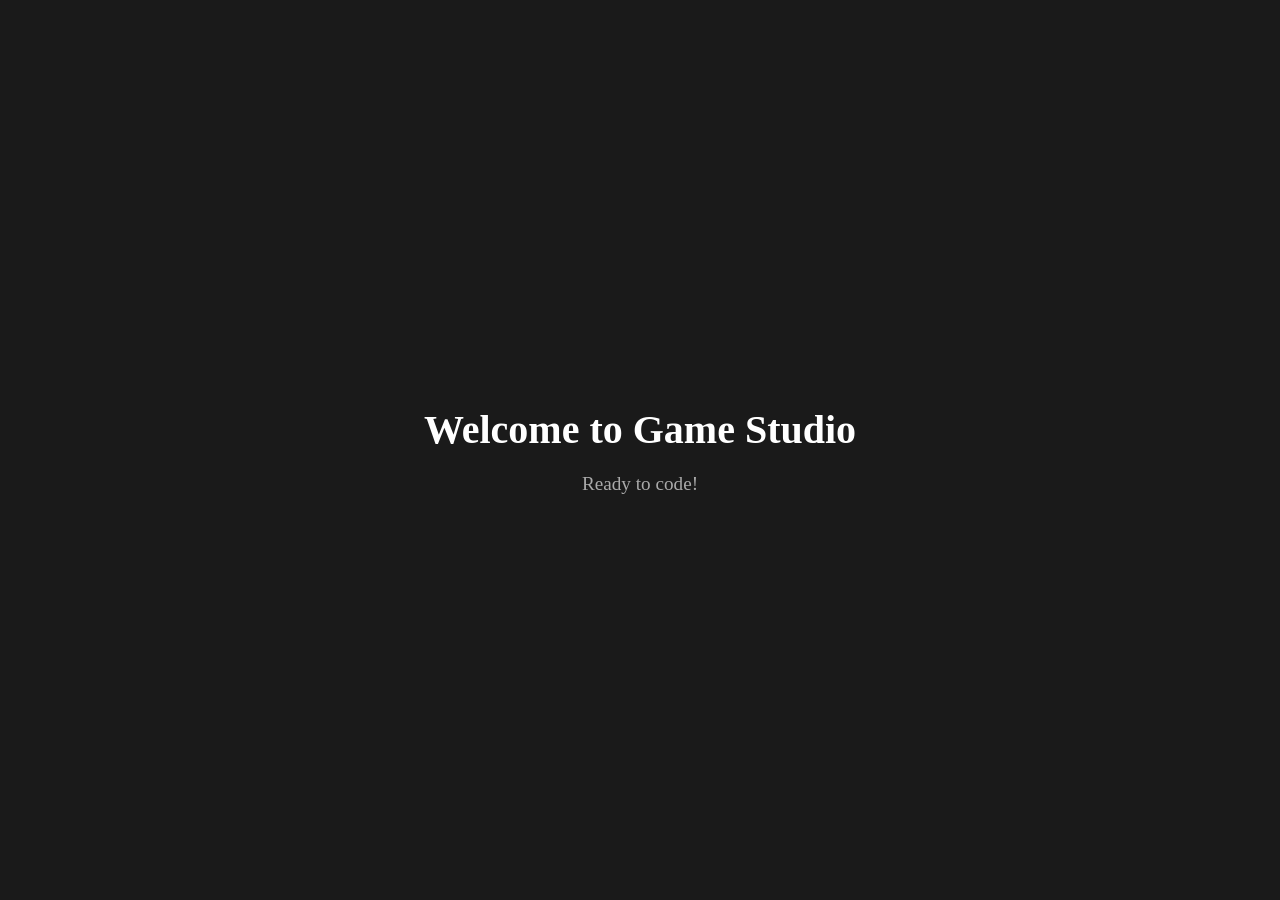
==== index.html @ 68ebd5f8 "Initial commit" ====
<!DOCTYPE html>
<html>
<head>
    <meta charset="UTF-8">
    <meta name="viewport" content="width=device-width, initial-scale=1">
    <title>Game Studio</title>
    <link rel="stylesheet" href="src/style.css">
</head>
<body>
    <div id="app"></div>
    <script src="src/main.js"></script>
</body>
</html>
---- src/style.css ----
* { margin: 0; padding: 0; box-sizing: border-box; }
body { 
    width: 100vw; 
    height: 100vh; 
    background: #1a1a1a; 
    color: #fff;
    font-family: -apple-system, BlinkMacSystemFont, 'Segoe UI', Roboto;
    display: flex;
    align-items: center;
    justify-content: center;
}
#app { text-align: center; }
h1 { font-size: 2.5em; margin-bottom: 20px; }
p { font-size: 1.2em; color: #aaa; }
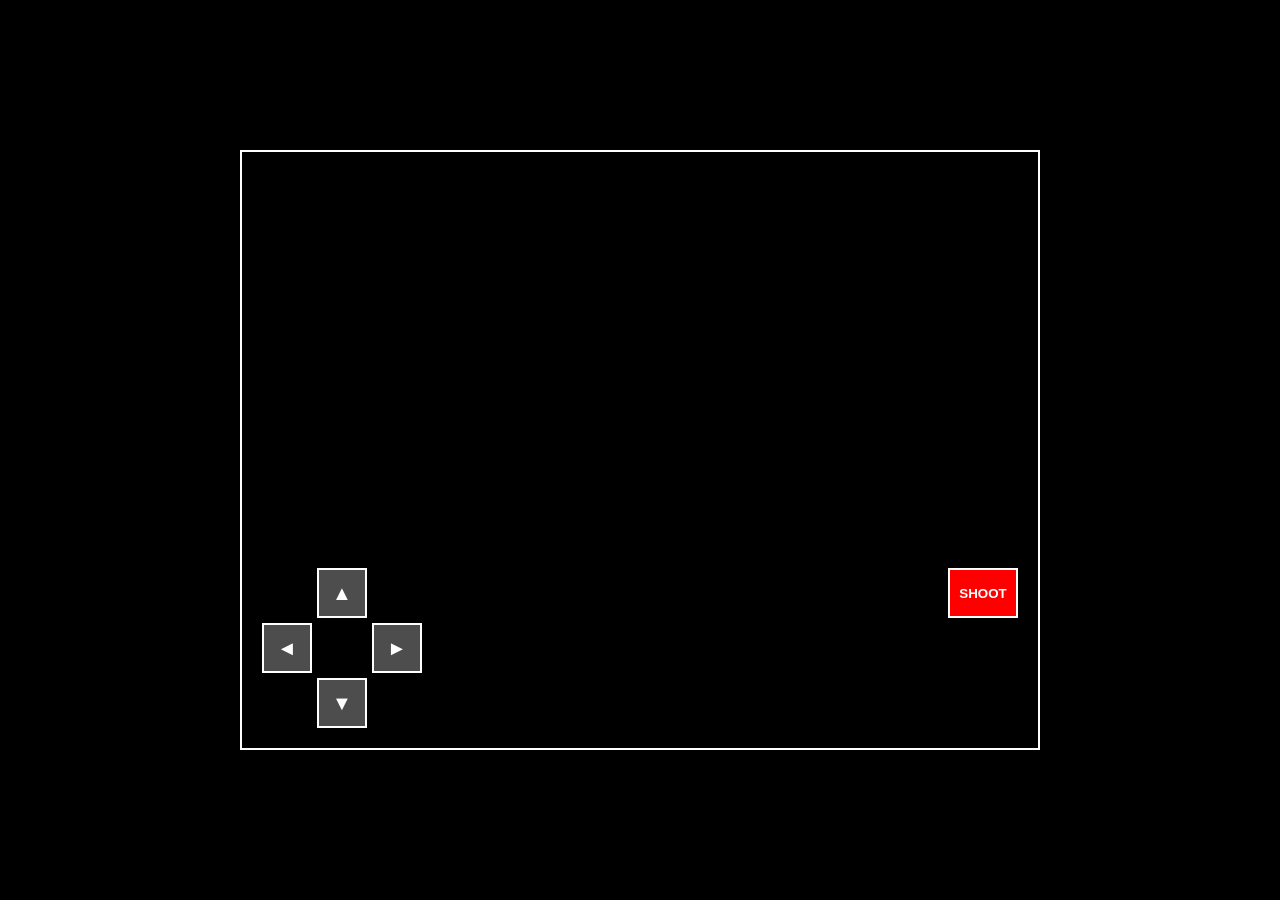
==== commit daca04da: "Add Doom-like raycaster game with touch controls" ====
--- a/index.html
+++ b/index.html
@@ -1,13 +1,36 @@
 <!DOCTYPE html>
-<html>
+<html lang="it">
 <head>
     <meta charset="UTF-8">
-    <meta name="viewport" content="width=device-width, initial-scale=1">
-    <title>Game Studio</title>
+    <meta name="viewport" content="width=device-width, initial-scale=1.0">
+    <title>Doom-like Raycaster</title>
     <link rel="stylesheet" href="src/style.css">
 </head>
 <body>
-    <div id="app"></div>
+    <div id="gameContainer">
+        <canvas id="gameCanvas" width="800" height="600"></canvas>
+        
+        <!-- HUD Touch Controls -->
+        <div id="hud">
+            <!-- D-Pad Left -->
+            <div id="dpad">
+                <button id="btnUp" class="dpad-btn dpad-up">▲</button>
+                <button id="btnLeft" class="dpad-btn dpad-left">◄</button>
+                <button id="btnDown" class="dpad-btn dpad-down">▼</button>
+                <button id="btnRight" class="dpad-btn dpad-right">►</button>
+            </div>
+            
+            <!-- Action Buttons Right -->
+            <div id="actionButtons">
+                <button id="btnShoot" class="action-btn shoot-btn">SHOOT</button>
+            </div>
+        </div>
+    </div>
+
+    <script src="src/config.js"></script>
+    <script src="src/map.js"></script>
+    <script src="src/player.js"></script>
+    <script src="src/renderer.js"></script>
     <script src="src/main.js"></script>
 </body>
 </html>
--- a/src/style.css
+++ b/src/style.css
@@ -1,14 +1,101 @@
-* { margin: 0; padding: 0; box-sizing: border-box; }
-body { 
-    width: 100vw; 
-    height: 100vh; 
-    background: #1a1a1a; 
-    color: #fff;
-    font-family: -apple-system, BlinkMacSystemFont, 'Segoe UI', Roboto;
-    display: flex;
-    align-items: center;
-    justify-content: center;
+* {
+  margin: 0;
+  padding: 0;
+  box-sizing: border-box;
 }
-#app { text-align: center; }
-h1 { font-size: 2.5em; margin-bottom: 20px; }
-p { font-size: 1.2em; color: #aaa; }
+
+body {
+  width: 100vw;
+  height: 100vh;
+  background: #000;
+  display: flex;
+  align-items: center;
+  justify-content: center;
+  font-family: Arial, sans-serif;
+  overflow: hidden;
+}
+
+#gameContainer {
+  position: relative;
+  width: 800px;
+  height: 600px;
+  background: #000;
+  border: 2px solid #fff;
+}
+
+canvas {
+  display: block;
+  width: 100%;
+  height: 100%;
+}
+
+#hud {
+  position: absolute;
+  bottom: 20px;
+  width: 100%;
+  display: flex;
+  justify-content: space-between;
+  padding: 0 20px;
+  pointer-events: none;
+}
+
+#dpad {
+  display: grid;
+  grid-template-areas: ". up ." "left . right" ". down .";
+  gap: 5px;
+  pointer-events: all;
+}
+
+.dpad-btn {
+  width: 50px;
+  height: 50px;
+  background: rgba(255, 255, 255, 0.3);
+  color: #fff;
+  border: 2px solid #fff;
+  font-size: 20px;
+  cursor: pointer;
+  touch-action: manipulation;
+}
+
+.dpad-up { grid-area: up; }
+.dpad-left { grid-area: left; }
+.dpad-right { grid-area: right; }
+.dpad-down { grid-area: down; }
+
+.dpad-btn:active {
+  background: rgba(255, 255, 255, 0.6);
+}
+
+#actionButtons {
+  display: flex;
+  gap: 10px;
+  pointer-events: all;
+}
+
+.action-btn {
+  width: 70px;
+  height: 50px;
+  background: #ff0000;
+  color: #fff;
+  border: 2px solid #fff;
+  font-weight: bold;
+  cursor: pointer;
+  touch-action: manipulation;
+}
+
+.action-btn:active {
+  background: #cc0000;
+}
+
+@media (max-width: 900px) {
+  #gameContainer {
+    width: 100vw;
+    height: 100vh;
+    border: none;
+  }
+  
+  canvas {
+    width: 100vw;
+    height: 100vh;
+  }
+}
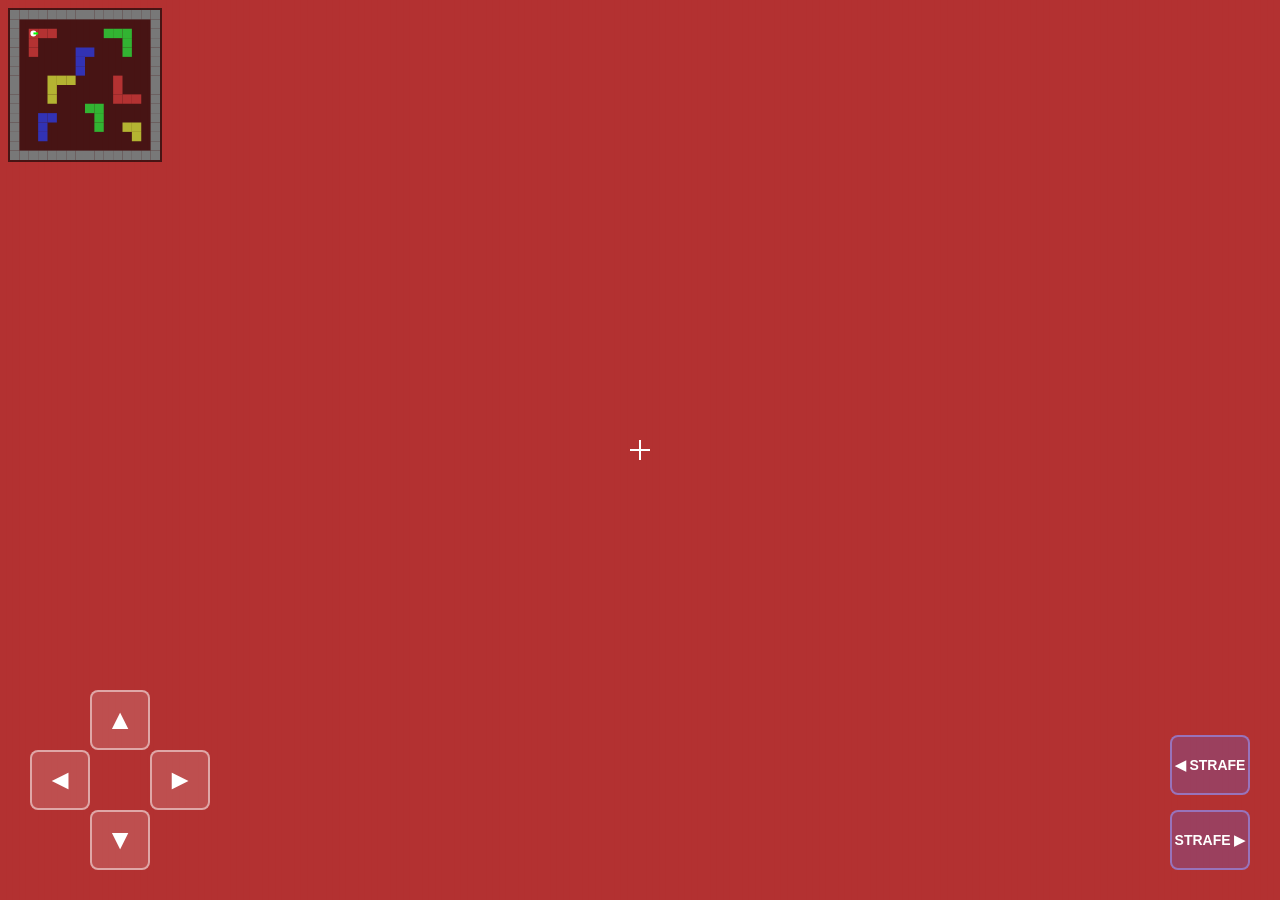
==== commit fa085796: "Auto sync Tue Apr 28 17:19:48 CEST 2026" ====
--- a/index.html
+++ b/index.html
@@ -2,35 +2,30 @@
 <html lang="it">
 <head>
     <meta charset="UTF-8">
-    <meta name="viewport" content="width=device-width, initial-scale=1.0">
-    <title>Doom-like Raycaster</title>
+    <meta name="viewport" content="width=device-width, initial-scale=1.0, maximum-scale=1.0, user-scalable=no">
+    <title>Doom 3D Mobile</title>
     <link rel="stylesheet" href="src/style.css">
 </head>
 <body>
-    <div id="gameContainer">
-        <canvas id="gameCanvas" width="800" height="600"></canvas>
+    <canvas id="gameCanvas"></canvas>
+    
+    <div id="hud">
+        <!-- D-pad sinistra: movimento + rotazione -->
+        <div id="dpad">
+            <button id="btnUp" class="dpad-btn">▲</button>
+            <button id="btnDown" class="dpad-btn">▼</button>
+            <button id="btnLeft" class="dpad-btn">◄</button>
+            <button id="btnRight" class="dpad-btn">►</button>
+        </div>
         
-        <!-- HUD Touch Controls -->
-        <div id="hud">
-            <!-- D-Pad Left -->
-            <div id="dpad">
-                <button id="btnUp" class="dpad-btn dpad-up">▲</button>
-                <button id="btnLeft" class="dpad-btn dpad-left">◄</button>
-                <button id="btnDown" class="dpad-btn dpad-down">▼</button>
-                <button id="btnRight" class="dpad-btn dpad-right">►</button>
-            </div>
-            
-            <!-- Action Buttons Right -->
-            <div id="actionButtons">
-                <button id="btnShoot" class="action-btn shoot-btn">SHOOT</button>
-            </div>
+        <!-- Strafe destra -->
+        <div id="strafeButtons">
+            <button id="btnStrafeL" class="strafe-btn">◀ STRAFE</button>
+            <button id="btnStrafeR" class="strafe-btn">STRAFE ▶</button>
         </div>
     </div>
 
-    <script src="src/config.js"></script>
-    <script src="src/map.js"></script>
-    <script src="src/player.js"></script>
-    <script src="src/renderer.js"></script>
-    <script src="src/main.js"></script>
+    <script src="src/level.js"></script>
+    <script src="src/game.js"></script>
 </body>
 </html>
--- a/src/style.css
+++ b/src/style.css
@@ -2,100 +2,98 @@
   margin: 0;
   padding: 0;
   box-sizing: border-box;
+  user-select: none;
+  -webkit-user-select: none;
+  -webkit-tap-highlight-color: transparent;
 }
 
-body {
+html, body {
+  width: 100%;
+  height: 100%;
+  overflow: hidden;
+  background: #000;
+  font-family: monospace;
+  touch-action: none;
+}
+
+#gameCanvas {
+  display: block;
+  position: absolute;
+  top: 0;
+  left: 0;
   width: 100vw;
   height: 100vh;
-  background: #000;
-  display: flex;
-  align-items: center;
-  justify-content: center;
-  font-family: Arial, sans-serif;
-  overflow: hidden;
-}
-
-#gameContainer {
-  position: relative;
-  width: 800px;
-  height: 600px;
-  background: #000;
-  border: 2px solid #fff;
-}
-
-canvas {
-  display: block;
-  width: 100%;
-  height: 100%;
 }
 
 #hud {
-  position: absolute;
-  bottom: 20px;
-  width: 100%;
-  display: flex;
-  justify-content: space-between;
-  padding: 0 20px;
+  position: fixed;
+  bottom: 0;
+  left: 0;
+  right: 0;
   pointer-events: none;
+  z-index: 10;
+  padding: 20px;
 }
 
 #dpad {
-  display: grid;
-  grid-template-areas: ". up ." "left . right" ". down .";
-  gap: 5px;
+  position: absolute;
+  bottom: 30px;
+  left: 30px;
+  width: 180px;
+  height: 180px;
   pointer-events: all;
 }
 
 .dpad-btn {
-  width: 50px;
-  height: 50px;
-  background: rgba(255, 255, 255, 0.3);
+  position: absolute;
+  width: 60px;
+  height: 60px;
+  background: rgba(255, 255, 255, 0.15);
+  border: 2px solid rgba(255, 255, 255, 0.5);
   color: #fff;
-  border: 2px solid #fff;
-  font-size: 20px;
+  font-size: 28px;
+  font-weight: bold;
   cursor: pointer;
+  border-radius: 8px;
+  display: flex;
+  align-items: center;
+  justify-content: center;
+  touch-action: manipulation;
+  transition: background 0.1s;
+}
+
+.dpad-btn:active {
+  background: rgba(255, 255, 255, 0.5);
+}
+
+#btnUp { top: 0; left: 60px; }
+#btnDown { bottom: 0; left: 60px; }
+#btnLeft { top: 60px; left: 0; }
+#btnRight { top: 60px; right: 0; }
+
+#strafeButtons {
+  position: absolute;
+  bottom: 30px;
+  right: 30px;
+  display: flex;
+  flex-direction: column;
+  gap: 15px;
+  pointer-events: all;
+}
+
+.strafe-btn {
+  width: 80px;
+  height: 60px;
+  background: rgba(100, 100, 200, 0.3);
+  border: 2px solid rgba(150, 150, 250, 0.6);
+  color: #fff;
+  font-size: 14px;
+  font-weight: bold;
+  cursor: pointer;
+  border-radius: 8px;
   touch-action: manipulation;
 }
 
-.dpad-up { grid-area: up; }
-.dpad-left { grid-area: left; }
-.dpad-right { grid-area: right; }
-.dpad-down { grid-area: down; }
-
-.dpad-btn:active {
-  background: rgba(255, 255, 255, 0.6);
+.strafe-btn:active {
+  background: rgba(150, 150, 250, 0.6);
 }
-
-#actionButtons {
-  display: flex;
-  gap: 10px;
-  pointer-events: all;
-}
-
-.action-btn {
-  width: 70px;
-  height: 50px;
-  background: #ff0000;
-  color: #fff;
-  border: 2px solid #fff;
-  font-weight: bold;
-  cursor: pointer;
-  touch-action: manipulation;
-}
-
-.action-btn:active {
-  background: #cc0000;
-}
-
-@media (max-width: 900px) {
-  #gameContainer {
-    width: 100vw;
-    height: 100vh;
-    border: none;
-  }
-  
-  canvas {
-    width: 100vw;
-    height: 100vh;
-  }
-}
